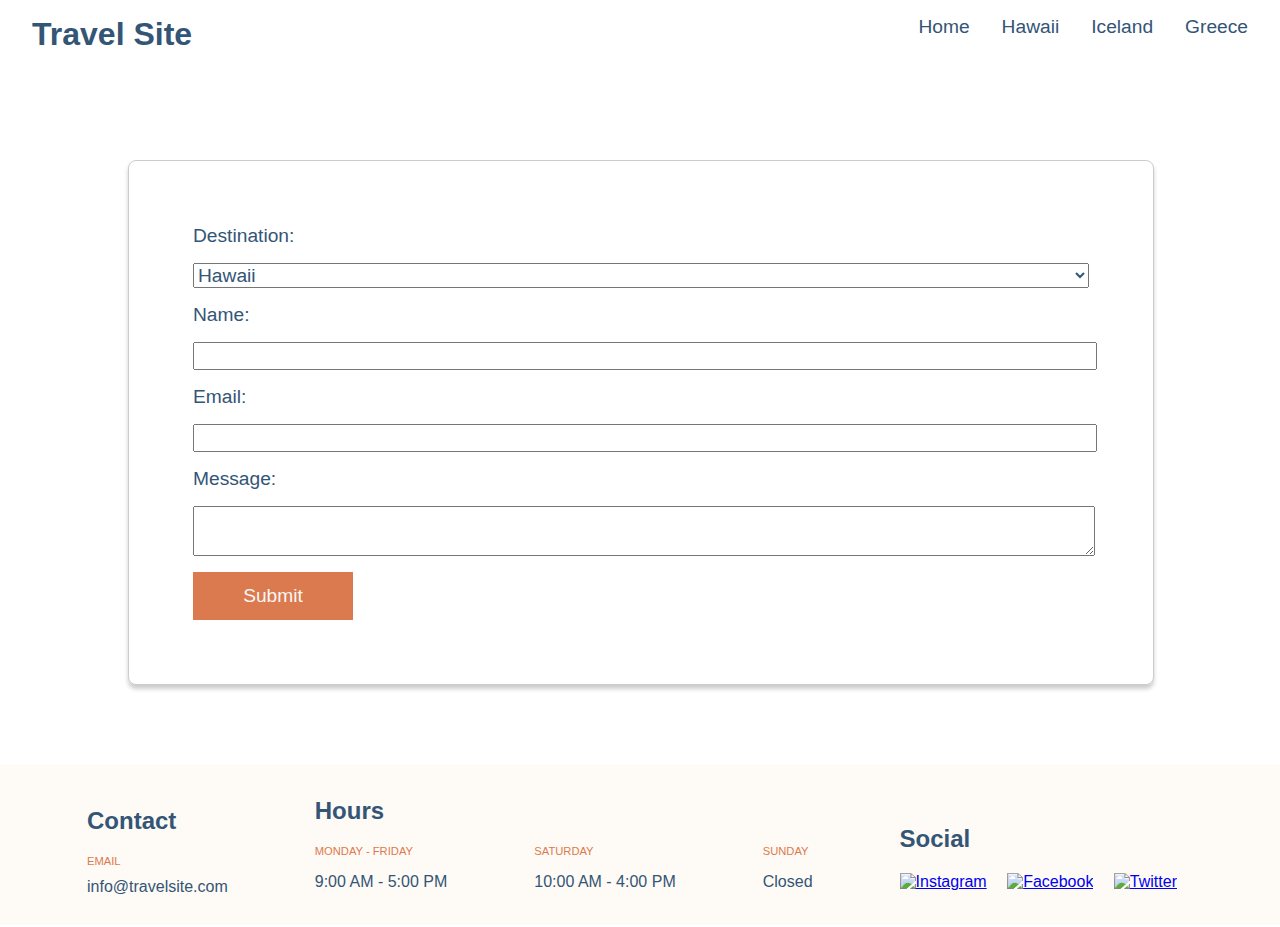
==== pages/get-started.html @ d043640d "Add files via upload" ====
<!DOCTYPE html>
<html lang="en">
<head>
    <meta charset="UTF-8">
    <meta http-equiv="X-UA-Compatible" content="IE=edge">
    <meta name="viewport" content="width=device-width, initial-scale=1.0">
    <title>Get started</title>
    <link rel="stylesheet" href="../css/destinations.css">
    <link rel="icon" type="image/png" href="../Assets/Icons/icon-airport.png">
</head>
<body>
    <header>
        <!-- navigation bar section -->
        <div class="navigation-bar">
            <a href="../index.html" class="navigation-bar__logo">Travel Site</a>
            <nav class="navigation-bar__links">
                <ul class="navigation-link">
                    <li><a href="../index.html" class="navigation-link__item" id="home__page">Home</a></li>
                    <li><a href="../pages/hawaii.html" class="navigation-link__item">Hawaii</a></li>
                    <li><a href="../Pages/iceland.html" class="navigation-link__item">Iceland</a></li>
                    <li><a href="../Pages/greece.html" class="navigation-link__item">Greece</a></li>    
                </ul>
            </nav>    
        </div>
    </header>

    <!-- main sections - destinations cards -->
    <main class="get-started">
        <form action="#" method="post">
          <label for="destination">Destination:</label>
          <select id="destination" name="destination">
            <option value="hawaii">Hawaii</option>
            <option value="iceland">Iceland</option>
            <option value="greece">Greece</option>
          </select>
          <label for="name">Name:</label>
          <input type="text" id="name" name="name" required>
          <label for="email">Email:</label>
          <input type="email" id="email" name="email" required>
          <label for="message">Message:</label>
          <textarea id="message" name="message" required></textarea>
          <button type="submit" class="header-hero__button" >Submit</button>
        </form>
    </main>

    <!-- footer settings -->
    <footer class="footer-section">
        <div class="footer-section__cards">
            <div class="footer-section__item">
                <h2 class="footer-section-item__name">Contact</h2>
                <div>
                  <p class="footer-section-item__option">EMAIL</p>
                  <a href="mailto:info@travelsite.com" class="footer-section-item__info footer-section-item__email">info@travelsite.com</a>
                </div>
            </div>
            <div class="footer-section__item">
                <h2 class="footer-section-item__name">Hours</h2>
                <div>
                  <p class="footer-section-item__option">MONDAY - FRIDAY</p>
                  <p class="footer-section-item__info">9:00 AM - 5:00 PM</p> 
                </div>
            </div>
            <div class="footer-section__item">
                <p class="footer-section-item__option">SATURDAY</p>
                <p class="footer-section-item__info">10:00 AM - 4:00 PM</p> 
            </div>
            <div class="footer-section__item">
                <p class="footer-section-item__option">SUNDAY</p>
                <p class="footer-section-item__info">Closed</p> 
            </div>
            <div class="footer-section__item social__section">
                <h2 class="footer-section-item__name">Social</h2>
                <div>
                  <a href="https://www.instagram.com/"><img src="../Assets/Icons/icon-instagram.png" alt="Instagram" class="social_button"></a>                
                  <a href="https://www.facebook.com/"><img src="../Assets/Icons/icon-facebook.png" alt="Facebook" class="social_button"></a>
                  <a href="https://www.twitter.com/"><img src="../Assets/Icons/icon-twitter.png" alt="Twitter" class="social_button"></a>
                </div>
            </div>
        </div>
    </footer>
</body>
</html>
---- css/destinations.css ----
/* body settings */
body {
    margin: 0;
    font-family: Verdana, Arial, sans-serif;
}
/* navigation bar settings */
.navigation-bar {
    background-color: #FFFFFF;
    display: flex;
    justify-content: space-between;
    width: 100vw;
    position: fixed;
    top: 0;
    left: 0;
    height: 4rem;
}
.navigation-link {
    display: flex;
    justify-content: flex-end;
    list-style: none;
}
.navigation-link__item {
    text-decoration: none;
    margin-right: 2rem;
    color: #335576;
    text-align: center;
    padding-bottom: 0.5rem;
    font-size: 1.2rem;
}
.navigation-bar__logo {
    text-decoration: none;
    color: #335576;
    padding-top: 1rem;
    padding-left: 2rem;
    font-size: 2rem;
    font-weight: 800;   
}
/* current page underline */
#current__page {
    border-bottom: 3px solid #DB7A4E;
}
/* hover settings */
.navigation-link__item:hover {
    border-bottom: 3px solid #DB7A4E;
    color: #DB7A4E;
}

/* main settings */
.main-destinations {
    margin-top: 4rem;
    height: 90vh;
}

/* set a background */
.destination__hawaii {
    background-image: url(../Assets/Images/hawaii.jpg);
    background-size: cover;
    background-position: center;
}
.destination__iceland {
    background-image: url(../Assets/Images/iceland.jpg);
    background-size: cover;
    background-position: center;
}
.destination__greece {
    background-image: url(../Assets/Images/greece.jpg);
    background-size: cover;
    background-position: center;
}

.destinations__cards {
    display: block;
    justify-content: space-between;
    background-color:#FFFFFF;
    text-align: center;   
    width: 18rem;
    height: 28rem;
    margin: 3rem 2rem;
    border-radius: 0.5rem;
    border: 1px solid rgba(0, 0, 0, 0.2);
    box-shadow: 0 4px 4px rgba(0, 0, 0, 0.2);
    font-size: 1.2rem;
}
.cards__options {
    margin-top: 2rem;
    background-color:#FEFAF5;
    width: 16rem;
    height: 3rem;
    margin-left: 1rem;
    align-items: start;
    padding-top: 1rem;
}
.cards__header {
    border-bottom: 2px solid black;
    font-size: 1.5rem;
    margin-top: 0.8rem;
    font-weight: 800;
    width: 16rem;
    margin-left: 1rem;
}
.destinations__items {
    display: flex;
    justify-content: center;
    flex-wrap: wrap;
    text-align: center;
}
.destinations__title {
    font-size: 5rem;
    padding-left: 5vw;
    padding-top: 3rem;
    color:#FFFFFF;
}

/* footer settings */
.footer-section {
    height: 10rem;
    background-color: #FEFAF5;
}
.footer-section__cards {
    display: flex;
    justify-content: space-evenly;
    align-items: end;
}
.social_button {
    width: 2rem;
    height: 2rem;
    object-fit:scale-down;
    padding-right: 1rem;
    padding-bottom: 1rem;
}
.social__section {
    padding-bottom: 0;
}
.footer-section__item {
    display: block;
    justify-content: space-between;
}
.footer-section-item__email {
    display: block;
    margin-bottom: 11.2px;
}
.footer-section-item__name {
    margin-top: 0;
    padding-top: 2rem;
    color: #335576;
    align-items: start;
}
.footer-section-item__option{
    color: #DB7A4E;
    font-size: 0.7rem;
}
.footer-section-item__info {
    text-decoration: none;
    color: #335576;
    font-size: 1rem;
}

/* get started page settings*/
.get-started {
    margin-top: 10rem;
    height: fit-content;
    width: 70vw;
    margin-left: 10vw;
    margin-bottom: 5rem;
    padding: 5vw;
    border-radius: 0.5rem;
    border: 1px solid rgba(0, 0, 0, 0.2);
    box-shadow: 0 4px 4px rgba(0, 0, 0, 0.2);  
}
label, input, select, textarea {
    display: block;
    margin-bottom: 1rem;
    font-size: 1.2rem;
    color: #335576;
}
input, select, textarea {
    width: 100%;
}
button {
    width: 10rem;
    height: 3rem;
    background-color: #DB7A4E;
    color:#F7F7F7;
    font-size: 1.2rem;
    font-weight: 100;
    border: none;
    cursor: pointer;
    text-decoration:none;
}

/* mobile settings */
@media (max-width: 480px) {
    .main-destinations {
        margin-top: 4rem;
        height: fit-content;
    }
    .navigation-link__item {
        padding-bottom: 0.5rem;
        font-size: 0.8rem;
        margin-right: 0.4rem;
    }
    .navigation-link {
        padding-left: 0;
        margin-left: 0;
    }
    .navigation-bar__logo {
        padding-top: 1rem;
        padding-left: 0.5rem;
        font-size: 1.5rem;
        font-weight: 800;   
    }
    .navigation-bar {
        height: 4rem;
    }
    .destinations__title {
        font-size: 5rem;
    }
    .footer-section {
        height: 6rem;
    }
    .footer-section__item {
        display: block;
        justify-content: space-between;
        align-items: center;
    }
    .footer-section__cards {
        display: flex;
        justify-content: space-evenly;
        align-items: end;
    }
    .social_button {
        width: 0.7rem;
        height: 0.7rem;
        object-fit:scale-down;
        padding-right: 0.5rem;
        padding-bottom: 0;
    }
    .social__section {
        padding-bottom: 0;
    }
    .footer-section-item__name {
        font-size: 0.7rem;
        margin-top: 0;
        color: #335576;

    }
    .footer-section-item__option{
        color: #DB7A4E;
        font-size: 0.4rem;
    }
    .footer-section-item__info {
        font-size: 0.3rem;
        margin-bottom: 0;
    }
    p {
        margin-bottom: 0;
        margin-top: 0;
        padding-top: 0;
    }
    .get-started {
        margin-top: 10rem;
        height: 60vh;
        width: 70vw;
        margin-left: 10vw;
        margin-bottom: 12rem;
        padding: 5vw;
        border-radius: 0.5rem;
        border: 1px solid rgba(0, 0, 0, 0.2);
        box-shadow: 0 4px 4px rgba(0, 0, 0, 0.2);  
    }
}
/* tablet settings */
@media ((min-width: 481px) and (max-width: 1024px)){
    .main-destinations {
        margin-top: 4rem;
        height: fit-content;
    }
    .navigation-bar {
        height: 4rem;
    }
    .navigation-link__item {
        padding-bottom: 0;
        font-size: 1rem;
        padding-right: 0.5rem;
    }
    .navigation-bar__logo {
        padding-top: 1rem;
        padding-left: 1rem;
        font-size: 2rem;
        font-weight: 800;   
    }
    .footer-section-item__info {
        font-size: 0.7rem;
    }
}
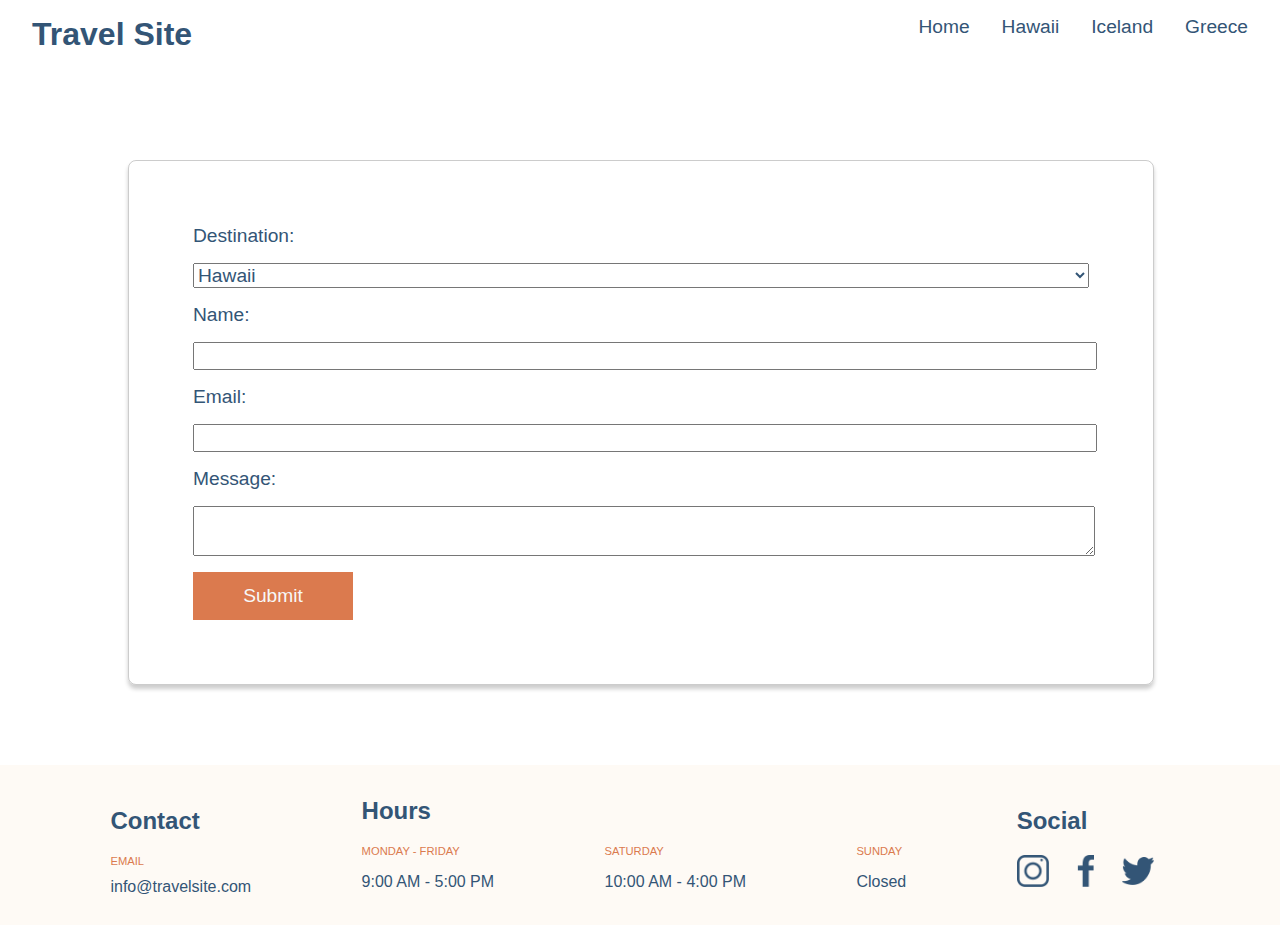
==== commit 4249c237: "Update get-started.html" ====
--- a/pages/get-started.html
+++ b/pages/get-started.html
@@ -6,7 +6,7 @@
     <meta name="viewport" content="width=device-width, initial-scale=1.0">
     <title>Get started</title>
     <link rel="stylesheet" href="../css/destinations.css">
-    <link rel="icon" type="image/png" href="../Assets/Icons/icon-airport.png">
+    <link rel="icon" type="image/png" href="../assets/icons/icon-airport.png">
 </head>
 <body>
     <header>
@@ -17,8 +17,8 @@
                 <ul class="navigation-link">
                     <li><a href="../index.html" class="navigation-link__item" id="home__page">Home</a></li>
                     <li><a href="../pages/hawaii.html" class="navigation-link__item">Hawaii</a></li>
-                    <li><a href="../Pages/iceland.html" class="navigation-link__item">Iceland</a></li>
-                    <li><a href="../Pages/greece.html" class="navigation-link__item">Greece</a></li>    
+                    <li><a href="../pages/iceland.html" class="navigation-link__item">Iceland</a></li>
+                    <li><a href="../pages/greece.html" class="navigation-link__item">Greece</a></li>    
                 </ul>
             </nav>    
         </div>
@@ -71,12 +71,12 @@
             <div class="footer-section__item social__section">
                 <h2 class="footer-section-item__name">Social</h2>
                 <div>
-                  <a href="https://www.instagram.com/"><img src="../Assets/Icons/icon-instagram.png" alt="Instagram" class="social_button"></a>                
-                  <a href="https://www.facebook.com/"><img src="../Assets/Icons/icon-facebook.png" alt="Facebook" class="social_button"></a>
-                  <a href="https://www.twitter.com/"><img src="../Assets/Icons/icon-twitter.png" alt="Twitter" class="social_button"></a>
+                  <a href="https://www.instagram.com/"><img src="../assets/icons/icon-instagram.png" alt="Instagram" class="social_button"></a>                
+                  <a href="https://www.facebook.com/"><img src="../assets/icons/icon-facebook.png" alt="Facebook" class="social_button"></a>
+                  <a href="https://www.twitter.com/"><img src="../assets/icons/icon-twitter.png" alt="Twitter" class="social_button"></a>
                 </div>
             </div>
         </div>
     </footer>
 </body>
-</html>+</html>
